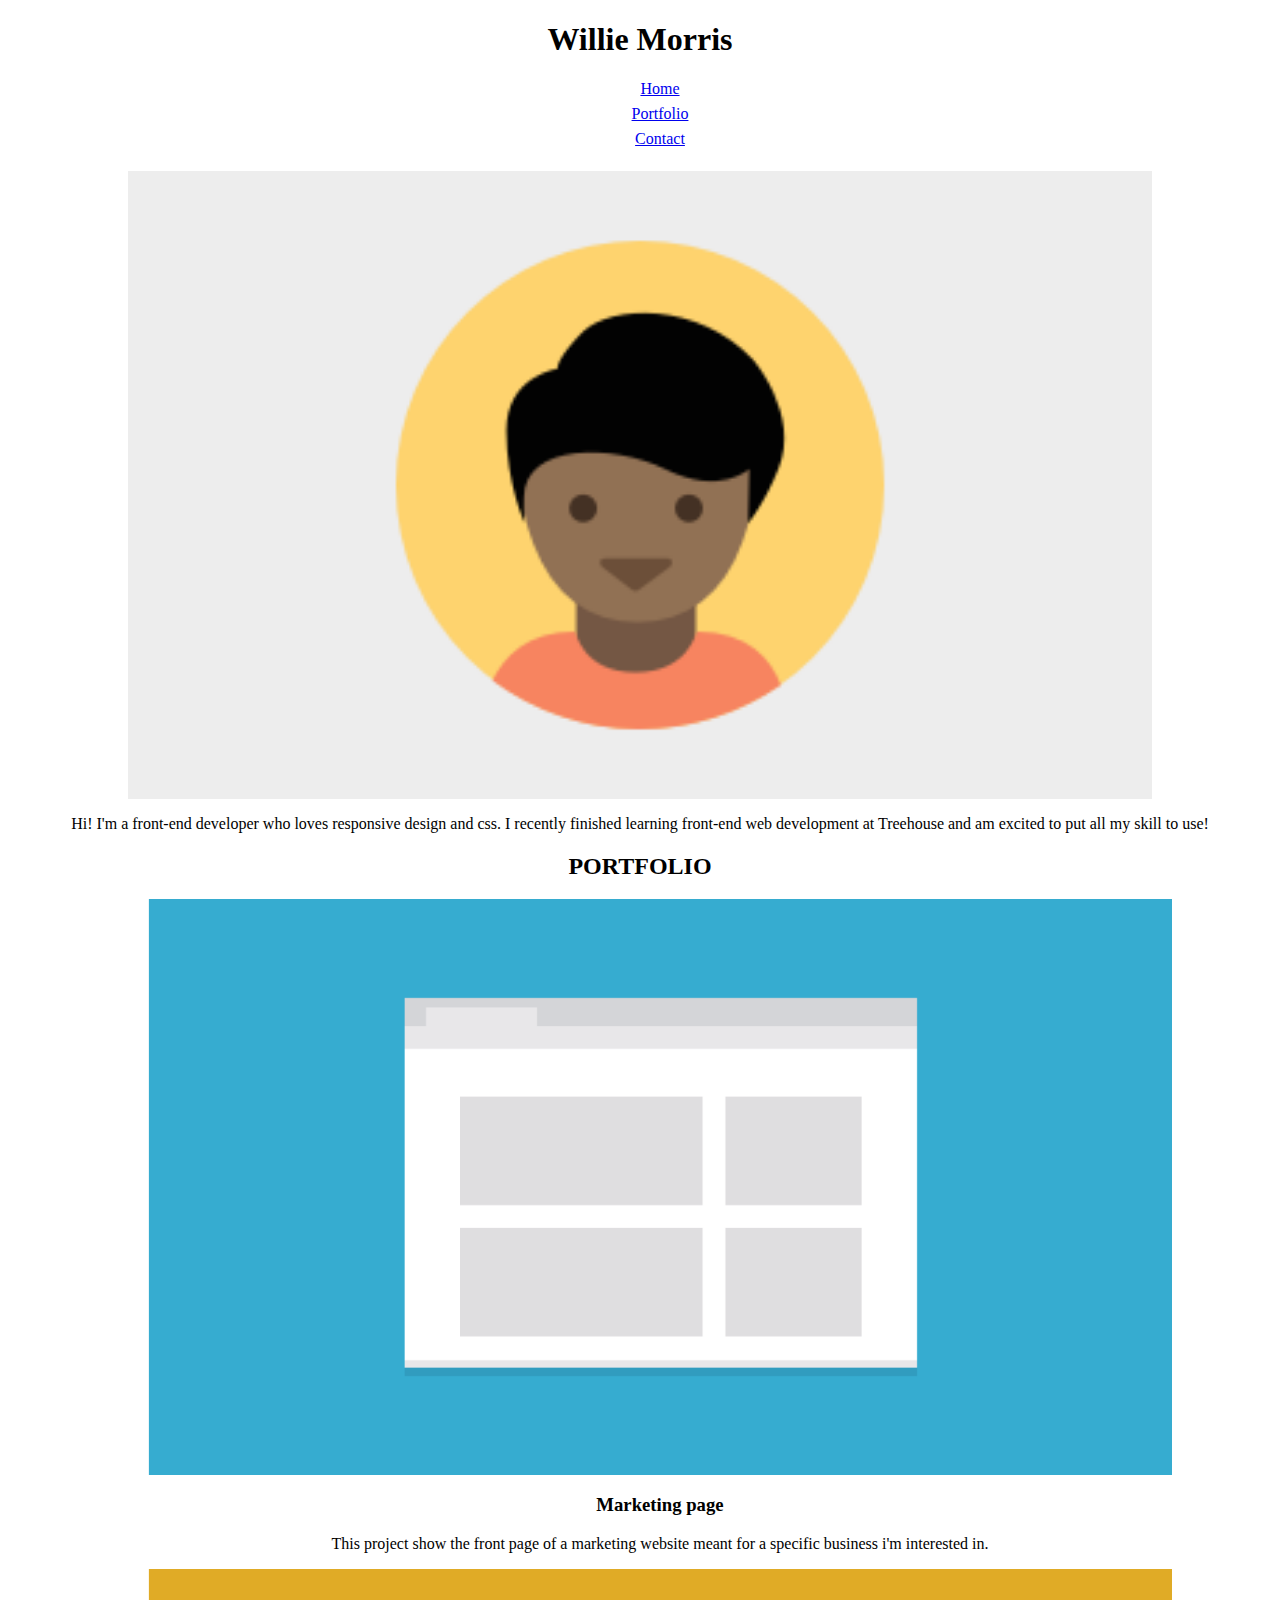
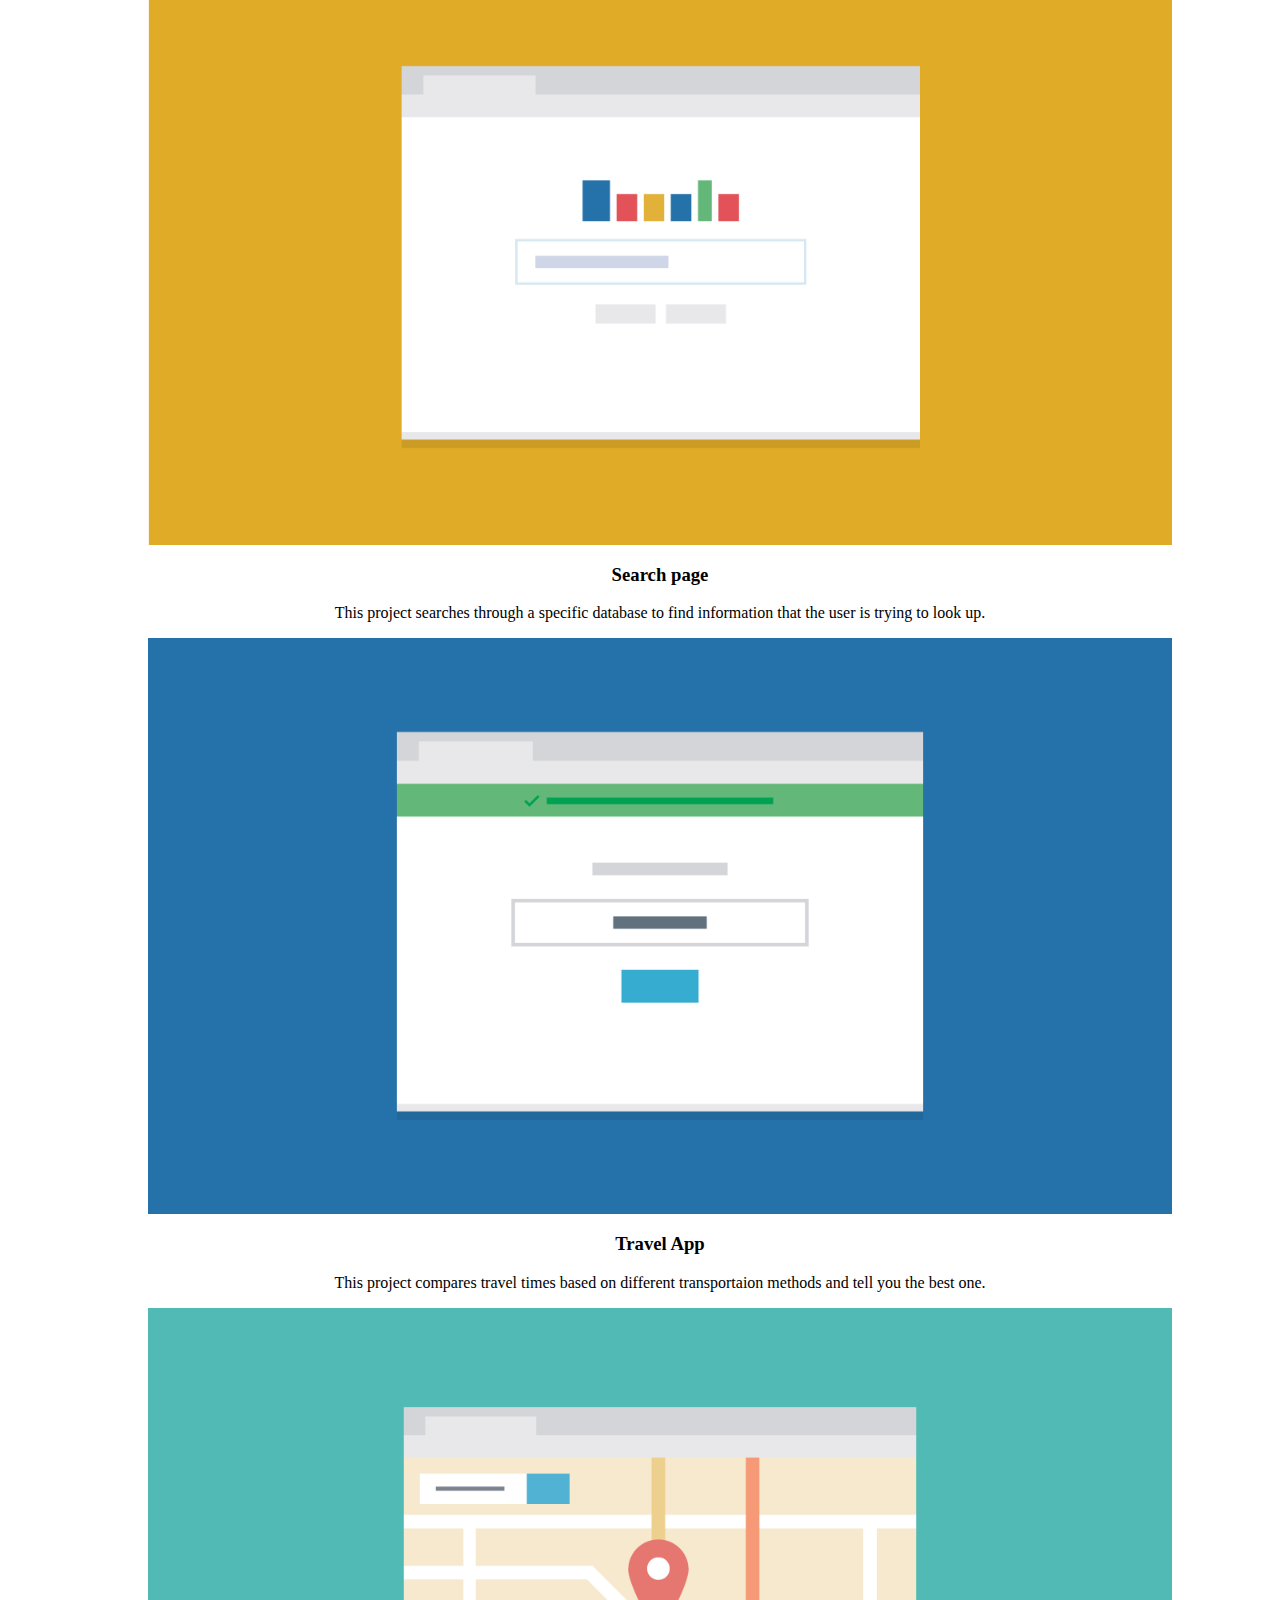
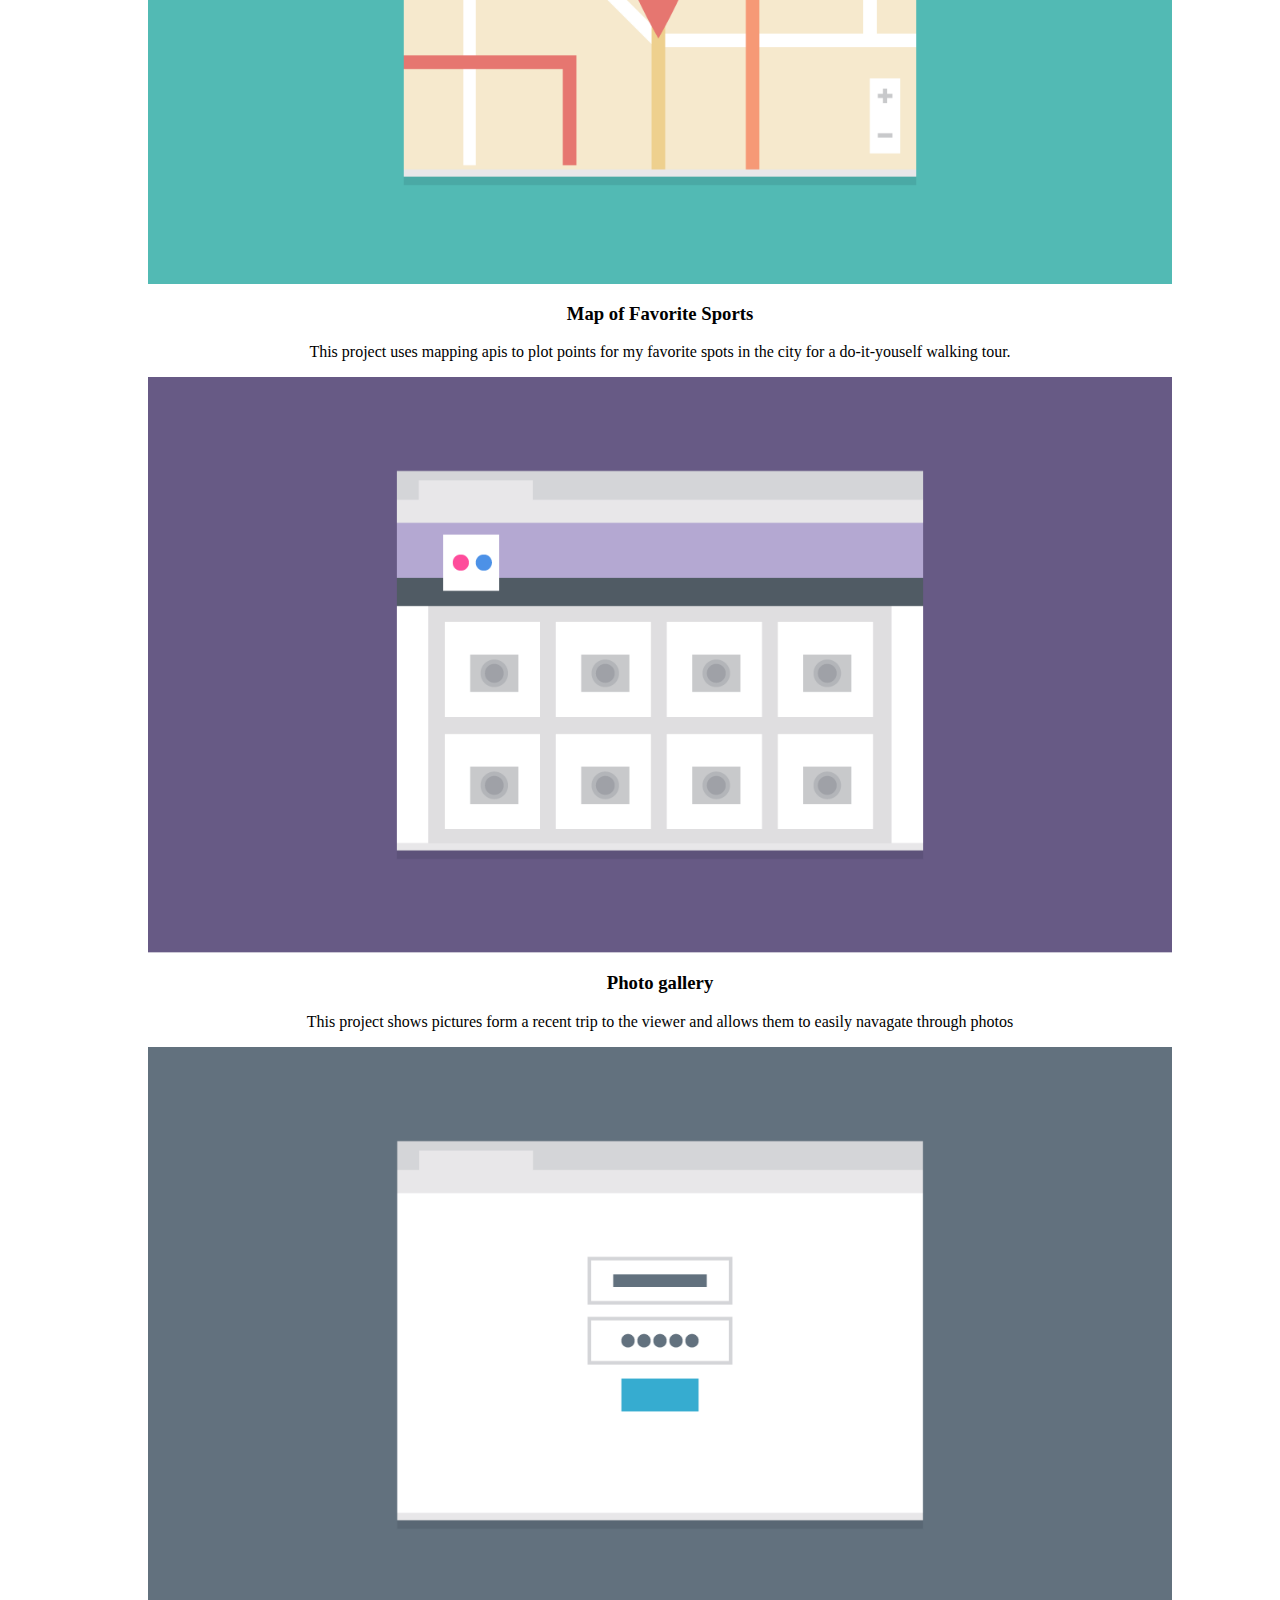
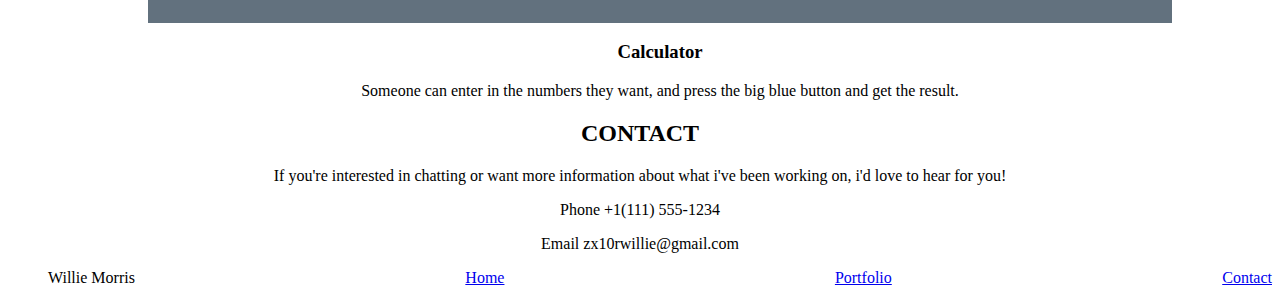
==== index.html @ e632c6b1 "mobile screen css done" ====
<!DOCTYPE html>
<html lang="en">
  <head>
    <meta charset="UTF-8" />
    <meta http-equiv="X-UA-Compatible" content="IE=edge" />
    <meta name="viewport" content="width=device-width, initial-scale=1.0" />
    <link rel="stylesheet" href="css/styles.css" />
    <link rel="preconnect" href="https://fonts.googleapis.com" />
    <link rel="preconnect" href="https://fonts.gstatic.com" crossorigin />
    <link
      href="https://fonts.googleapis.com/css2?family=Roboto:ital,wght@0,400;1,400;1,900&display=swap"
      rel="stylesheet"
    />

    <title>Responsive page layout</title>
  </head>
  <body>
    <header>
      <h1>Willie Morris</h1>
      <nav>
        <ul class="main-nav">
          <li class="fi fi-1"><a href="index.html">Home</a></li>
          <li class="fi fi-2"><a href="pages/Portfolio.html">Portfolio</a></li>
          <li class="fi fi-3"><a href="pages/Contact.html">Contact</a></li>
        </ul>
      </nav>
    </header>
    <main>
      <section>
        <img
          class="pics"
          src="images/Pro-pic.png"
          alt="A picture of Willie Morris"
        />
        <p>
          Hi! I'm a front-end developer who loves responsive design and css. I
          recently finished learning front-end web development at Treehouse and
          am excited to put all my skill to use!
        </p>
      </section>
      <section>
        <h2>PORTFOLIO</h2>
        <ul>
          <li>
            <img
              class="pics"
              src="images/Marketing.png"
              alt="A picture of a mrketing app"
            />
            <h3>Marketing page</h3>
            <p>
              This project show the front page of a marketing website meant for
              a specific business i'm interested in.
            </p>
          </li>
          <li>
            <img
              class="pics"
              src="images/Search.png"
              alt="Pic of search page"
            />
            <h3>Search page</h3>
            <p>
              This project searches through a specific database to find
              information that the user is trying to look up.
            </p>
          </li>
          <li>
            <img class="pics" src="images/Travel.png" alt="Pic of travel app" />
            <h3>Travel App</h3>
            <p>
              This project compares travel times based on different
              transportaion methods and tell you the best one.
            </p>
          </li>
          <li>
            <img class="pics" src="images/Map-of.png" alt="Pic of map app" />
            <h3>Map of Favorite Sports</h3>
            <p>
              This project uses mapping apis to plot points for my favorite
              spots in the city for a do-it-youself walking tour.
            </p>
          </li>
          <li>
            <img
              class="pics"
              src="images/Gallery.png"
              alt="Pic of gallery app"
            />
            <h3>Photo gallery</h3>
            <p>
              This project shows pictures form a recent trip to the viewer and
              allows them to easily navagate through photos
            </p>
          </li>
          <li>
            <img
              class="pics"
              src="images/Calculator.png"
              alt="Pic of calculator app"
            />
            <h3>Calculator</h3>
            <p>
              Someone can enter in the numbers they want, and press the big blue
              button and get the result.
            </p>
          </li>
        </ul>
      </section>
      <section>
        <h2>CONTACT</h2>
        <p>
          If you're interested in chatting or want more information about what
          i've been working on, i'd love to hear for you!
        </p>
        <p>Phone +1(111) 555-1234</p>
        <p>Email <a>zx10rwillie@gmail.com</a></p>
      </section>
    </main>
    <footer>
      <nav>
        <ul class="footer-nav">
          <li class="fi fi-8">Willie Morris</li>
          <li class="fi fi-4"><a href="index.html">Back To Top</a></li>
          <li class="fi fi-5"><a href="index.html">Home</a></li>
          <li class="fi fi-6"><a href="pages/Portfolio.html">Portfolio</a></li>
          <li class="fi fi-7"><a href="pages/Contact.html">Contact</a></li>
        </ul>
      </nav>
    </footer>
  </body>
</html>
---- css/styles.css ----
/* the responsive part */
ul {
  list-style: none;
}
.pics {
  display: block;
  margin-left: auto;
  margin-right: auto;
  width: 80vw;
  
}
h1, 
h2, 
h3, 
p {

  text-align: center;

}

  .main-nav {
    display: flex;
    flex-direction: column;
    align-items: center;
    width: 80vw;
    margin-left: auto;
    margin-right: auto;
   
    
    }

.fi {

}

.fi-1 {
  min-height: 25px;
} 
.fi-2 {
  min-height: 25px;
}
.fi-3 {
  min-height: 25px;
}  



.footer-nav {
  display: flex;
  flex-direction: row;
  justify-content: space-between;
}


.fi-5, .fi-6, .fi-7 {
  display: none;
}


@media (min-width: 768px) {
  .footer-nav {

  }
  .fi-4 {
    display: none;
  }
  
  .fi-5, .fi-6, .fi-7 {
    display: block;
  }
    
    
}

@media (min-width: 1024px) {
    
}
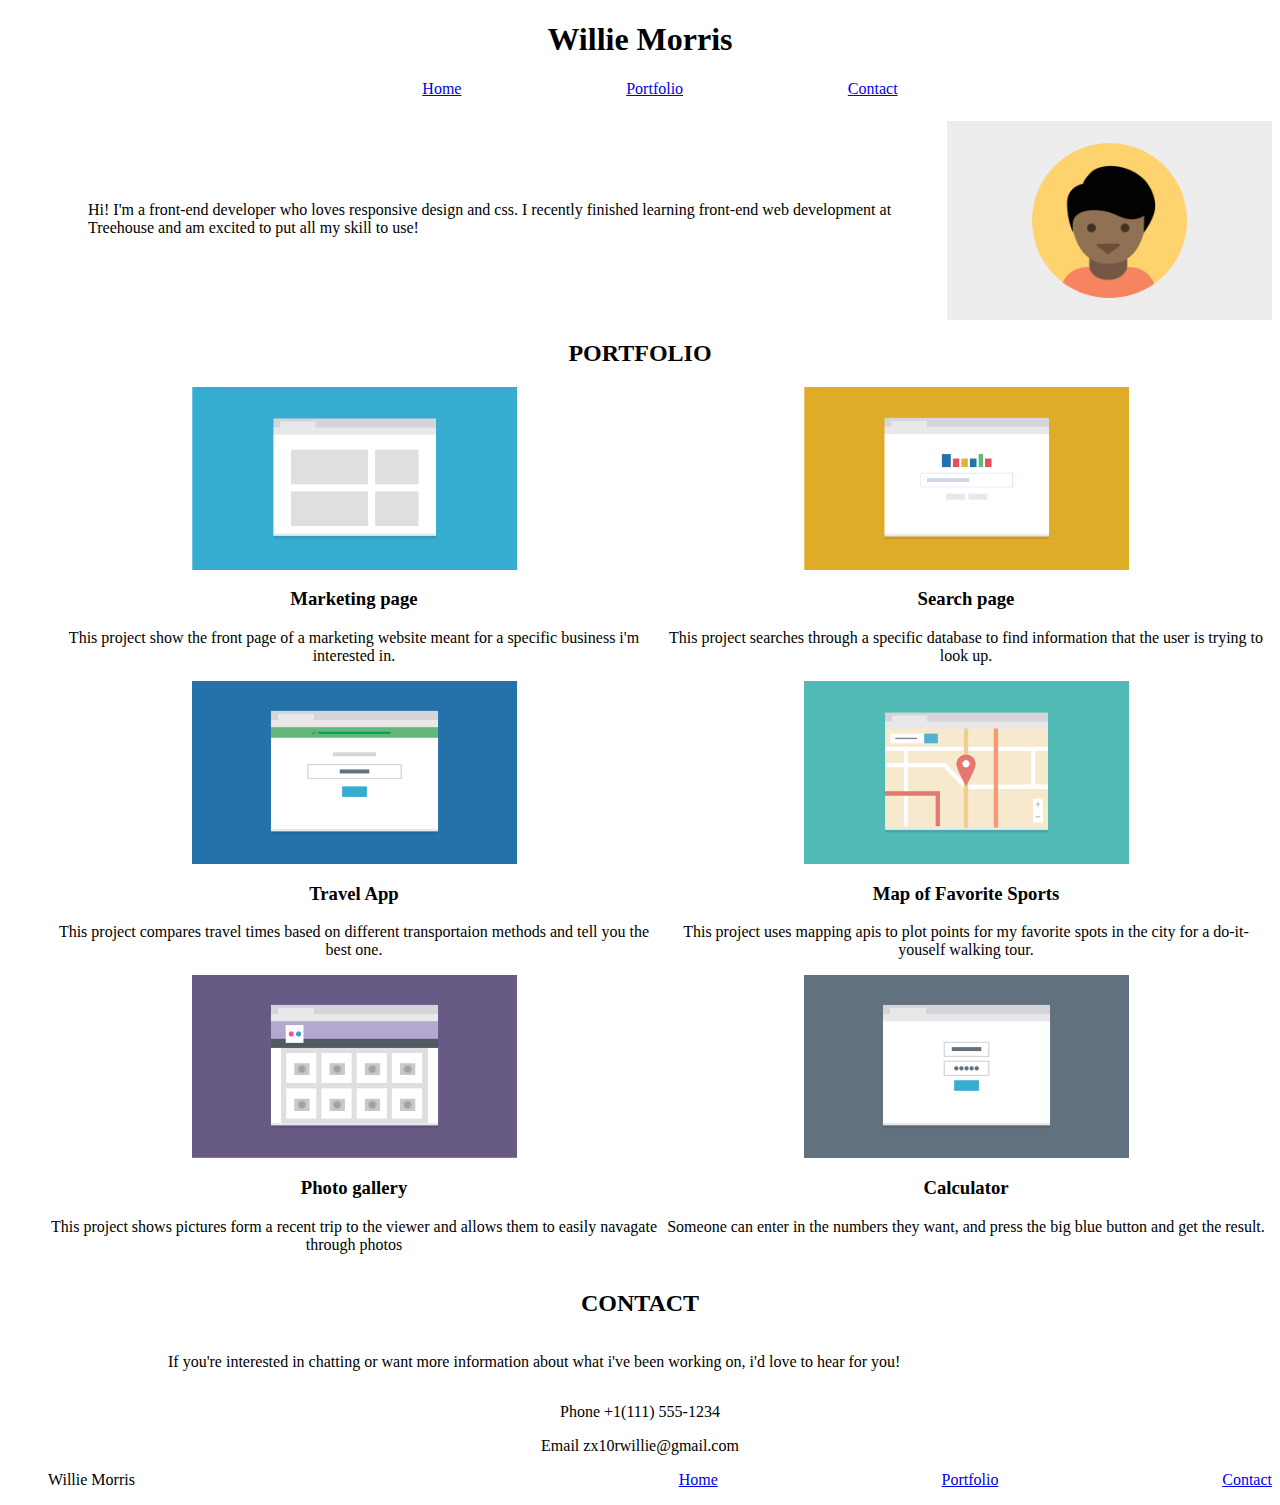
==== commit 15bb532c: "tablet 768 done" ====
--- a/index.html
+++ b/index.html
@@ -26,22 +26,23 @@
       </nav>
     </header>
     <main>
-      <section>
+      <aside class="panda">
         <img
           class="pics"
+          class="panda-1"
           src="images/Pro-pic.png"
           alt="A picture of Willie Morris"
         />
-        <p>
+        <p class="panda-2">
           Hi! I'm a front-end developer who loves responsive design and css. I
           recently finished learning front-end web development at Treehouse and
           am excited to put all my skill to use!
         </p>
-      </section>
+      </aside>
       <section>
         <h2>PORTFOLIO</h2>
-        <ul>
-          <li>
+        <ul class="sub">
+          <li class="sub-1-1">
             <img
               class="pics"
               src="images/Marketing.png"
@@ -53,7 +54,7 @@
               a specific business i'm interested in.
             </p>
           </li>
-          <li>
+          <li class="sub-1-2">
             <img
               class="pics"
               src="images/Search.png"
@@ -109,7 +110,7 @@
       </section>
       <section>
         <h2>CONTACT</h2>
-        <p>
+        <p class="ending">
           If you're interested in chatting or want more information about what
           i've been working on, i'd love to hear for you!
         </p>
--- a/css/styles.css
+++ b/css/styles.css
@@ -8,7 +8,6 @@
   margin-left: auto;
   margin-right: auto;
   width: 80vw;
-  
 }
 h1, 
 h2, 
@@ -18,7 +17,6 @@
   text-align: center;
 
 }
-
   .main-nav {
     display: flex;
     flex-direction: column;
@@ -29,11 +27,9 @@
    
     
     }
-
 .fi {
 
 }
-
 .fi-1 {
   min-height: 25px;
 } 
@@ -43,34 +39,90 @@
 .fi-3 {
   min-height: 25px;
 }  
-
-
-
 .footer-nav {
   display: flex;
   flex-direction: row;
   justify-content: space-between;
 }
-
-
 .fi-5, .fi-6, .fi-7 {
   display: none;
 }
 
 
 @media (min-width: 768px) {
-  .footer-nav {
+  /* Flex for the main nav and name */
+  .main-nav {
+    display: flex;
+    flex-direction: row;
+    justify-content: space-around;
+    width: 75vw;
+    margin-left: auto;
+    margin-right: auto;
+    }
+    .fi-1 {
+      margin-left: 10em;
+    }
+    .fi-3 {
+      margin-right: 10em;
+    }
+    /* Flex for the profile pic and enrty satment. */
+  .panda {
+    display: flex;
+    flex-direction: row-reverse;
+  }
+
+  .panda-2 {
+  margin-top: 5em;
+  margin-left: 5em;
+  text-align: left;
+  }
+  /* Flex for the articles and pics */
+  .sub {
+
+    display: grid;
+    grid-template-rows: 2fr,2fr,2fr;
+    grid-template-columns: 2fr,2fr;
 
   }
-  .fi-4 {
-    display: none;
+  .sub-1-1 {
+    grid-row-start: 1;
+    grid-row-end: 2;
+    grid-column-start: 1;
+    grid-column-end: 2;
   }
+  .sub-1-2 {
+    grid-row-start: 1;
+    grid-row-end: 2;
+    grid-column-start: 2;
+    grid-column-end: 2;
+  }
+  /* picture width correction */
+  .pics {
+    width: 325px;
+  }
+  /* Flex for the footer nav */
+  .footer-nav {
+    display: flex;
+    flex-direction: row;
+    justify-content: f;
   
+  }
+  .fi-8 {
+    margin-right: 20rem;
+  }
   .fi-5, .fi-6, .fi-7 {
     display: block;
   }
     
-    
+  .fi-4 {
+    display: none;
+  }
+  .ending {
+    display: inline-block;
+    margin-left: 10em;
+    margin-right: 10em;
+ 
+  }
 }
 
 @media (min-width: 1024px) {
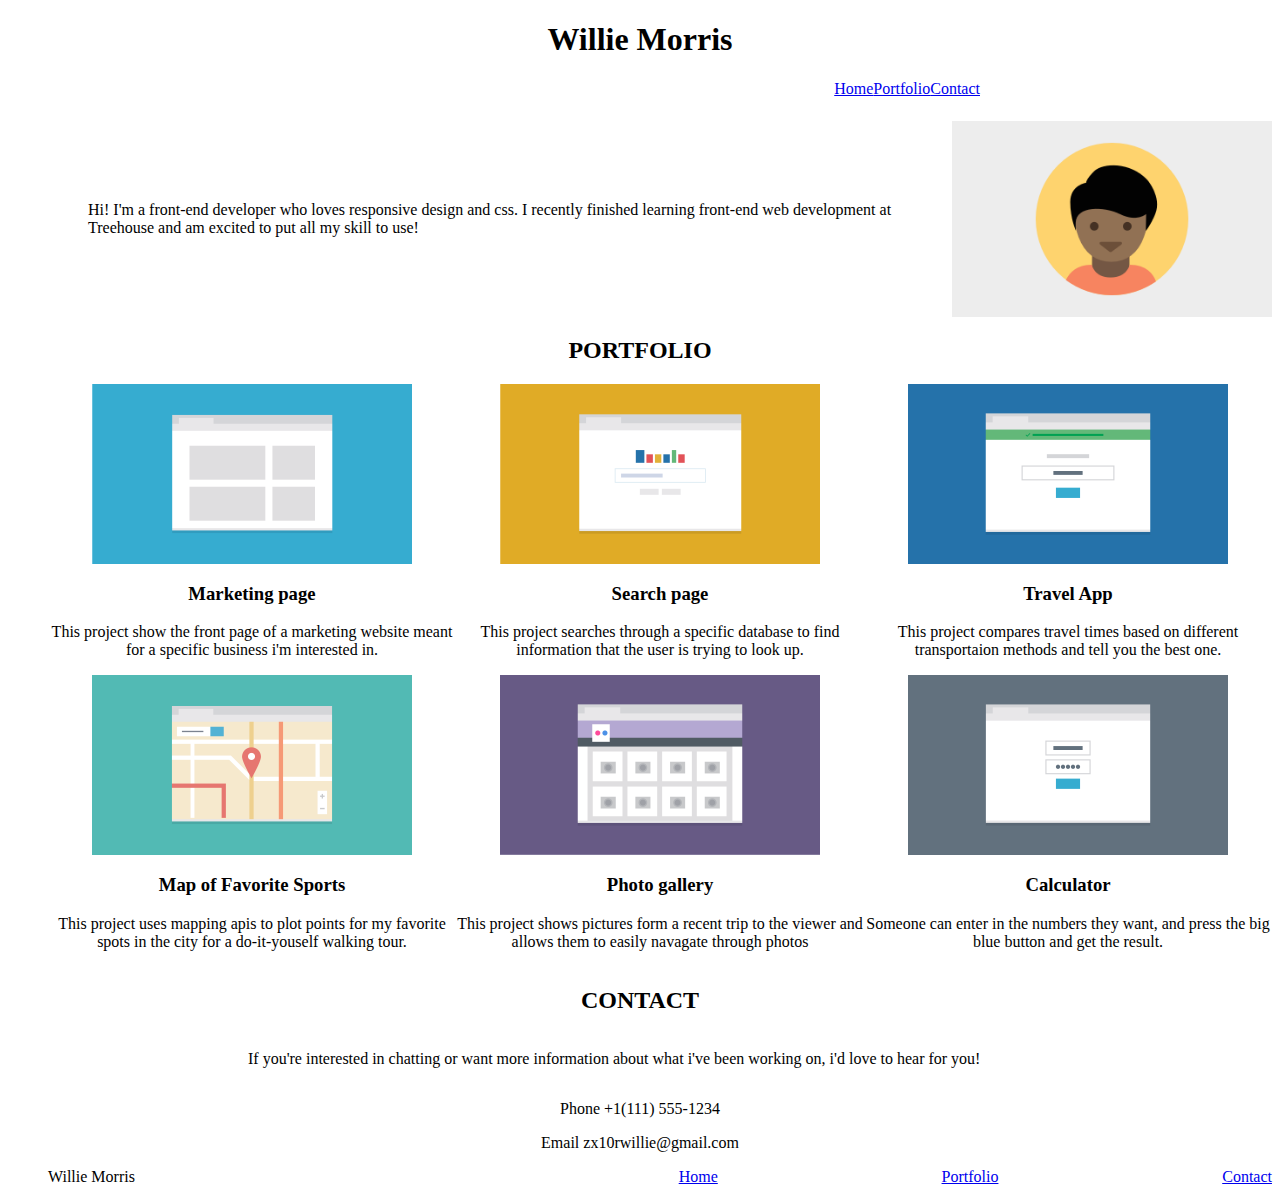
==== commit 6d1b88e7: "starting the 1024" ====
--- a/index.html
+++ b/index.html
@@ -66,7 +66,7 @@
               information that the user is trying to look up.
             </p>
           </li>
-          <li>
+          <li class="sub-1-3">
             <img class="pics" src="images/Travel.png" alt="Pic of travel app" />
             <h3>Travel App</h3>
             <p>
--- a/css/styles.css
+++ b/css/styles.css
@@ -27,9 +27,7 @@
    
     
     }
-.fi {
-
-}
+
 .fi-1 {
   min-height: 25px;
 } 
@@ -126,5 +124,79 @@
 }
 
 @media (min-width: 1024px) {
+  /* Flex for the main nav and name */
+  .main-nav {
+    display: flex;
+    flex-direction: row;
+    justify-content:flex-end;
+    width: 75vw;
+
+    }
+
+    /* Flex for the profile pic and enrty satment. */
+  .panda {
+    display: flex;
+    flex-direction: row-reverse;
+  }
+
+  .panda-2 {
+  margin-top: 5em;
+  margin-left: 5em;
+  text-align: left;
+  }
+  /* Flex for the articles and pics */
+  .sub {
+
+    display: grid;
+    grid-template-rows: 2fr,2fr,;
+    grid-template-columns: 2fr,2fr,2fr;
+
+  }
+  .sub-1-1 {
+    grid-row-start: 1;
+    grid-row-end: 2;
+    grid-column-start: 1;
+    grid-column-end: 2;
+  }
+  .sub-1-2 {
+    grid-row-start: 1;
+    grid-row-end: 2;
+    grid-column-start: 2;
+    grid-column-end: 2;
+  }
+  .sub-1-3 {
+    grid-row-start: 1;
+    grid-row-end: 2;
+    grid-column-start: 3;
+    grid-column-end: 3;
+  }
+  /* picture width correction */
+  .pics {
+    width: 320px;
+  }
+  /* Flex for the footer nav */
+  .footer-nav {
+    display: flex;
+    flex-direction: row;
+    justify-content: f;
+  
+  }
+  .fi-8 {
+    margin-right: 20rem;
+  }
+  .fi-5, .fi-6, .fi-7 {
+    display: block;
+  }
+    
+  .fi-4 {
+    display: none;
+  }
+  .ending {
+    display: inline-block;
+    margin-left: 15em;
+    margin-right: 15em;
+ 
+  }
+
     
 }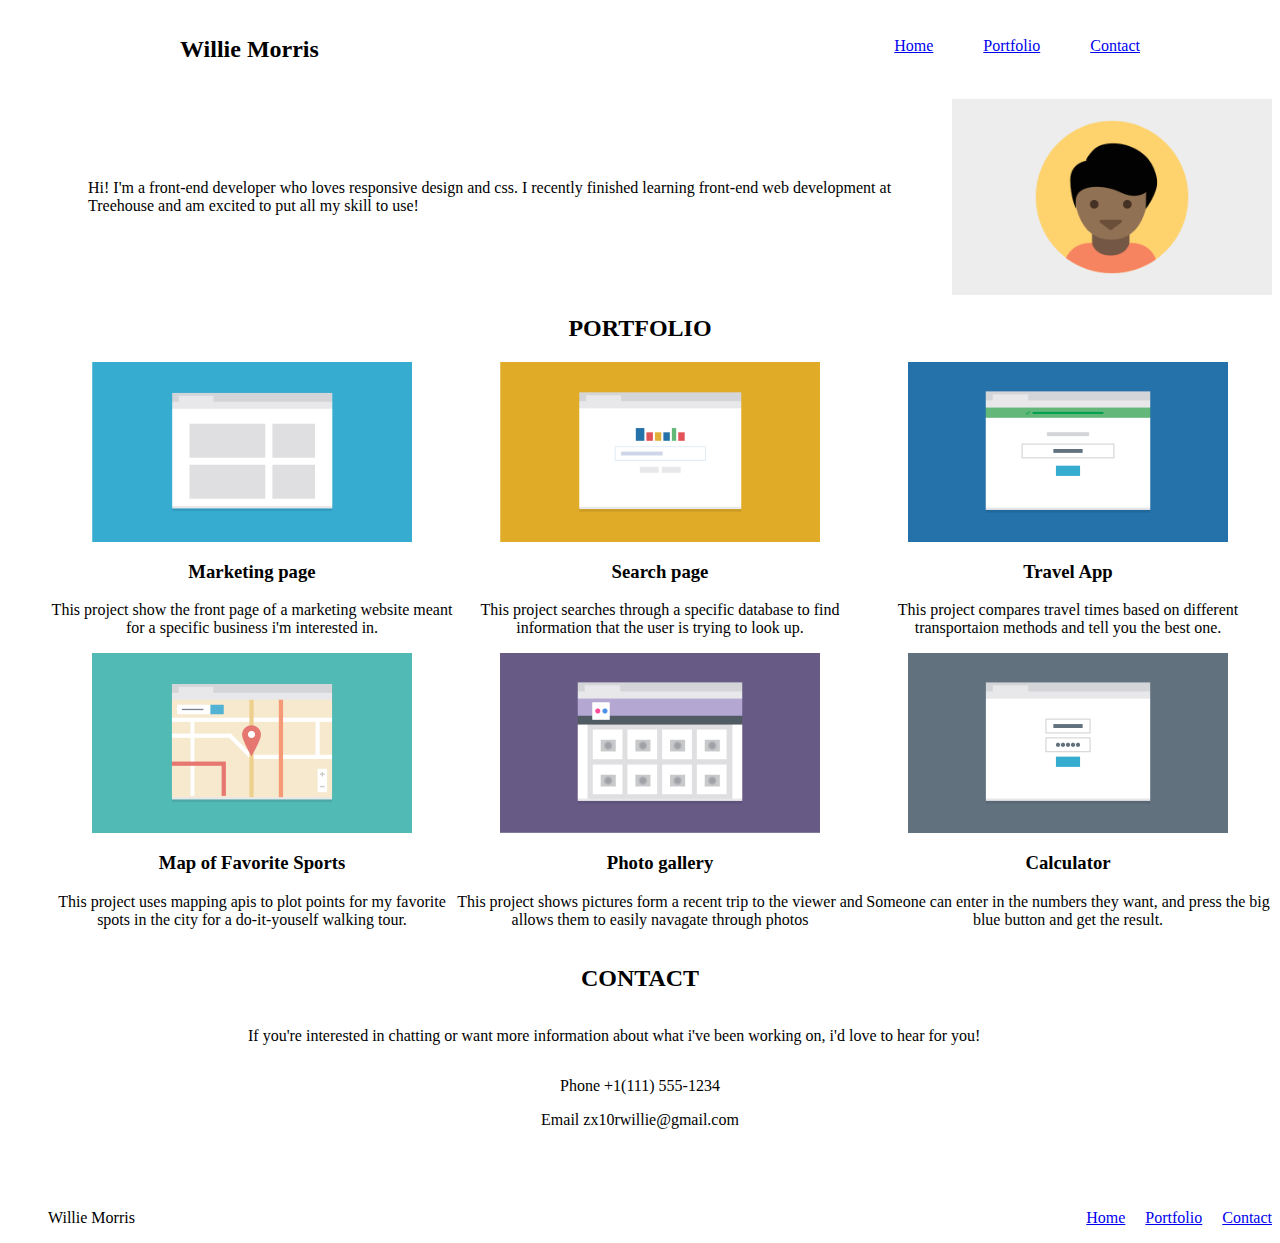
==== commit 2a3d73c8: "done with 1024 and nav bars" ====
--- a/index.html
+++ b/index.html
@@ -19,6 +19,7 @@
       <h1>Willie Morris</h1>
       <nav>
         <ul class="main-nav">
+          <h2 class="fullscreen-name">Willie Morris</h2>
           <li class="fi fi-1"><a href="index.html">Home</a></li>
           <li class="fi fi-2"><a href="pages/Portfolio.html">Portfolio</a></li>
           <li class="fi fi-3"><a href="pages/Contact.html">Contact</a></li>
@@ -108,7 +109,7 @@
           </li>
         </ul>
       </section>
-      <section>
+      <section class="contact">
         <h2>CONTACT</h2>
         <p class="ending">
           If you're interested in chatting or want more information about what
--- a/css/styles.css
+++ b/css/styles.css
@@ -8,6 +8,9 @@
   margin-left: auto;
   margin-right: auto;
   width: 80vw;
+}
+.fullscreen-name {
+  display: none;
 }
 h1, 
 h2, 
@@ -49,6 +52,10 @@
 
 @media (min-width: 768px) {
   /* Flex for the main nav and name */
+  .fullscreen-name {
+    display: none;
+
+  }
   .main-nav {
     display: flex;
     flex-direction: row;
@@ -102,14 +109,23 @@
   .footer-nav {
     display: flex;
     flex-direction: row;
-    justify-content: f;
-  
   }
   .fi-8 {
     margin-right: 20rem;
   }
   .fi-5, .fi-6, .fi-7 {
     display: block;
+  }
+  .fi-5 {
+    margin-left: auto;
+  }
+  .fi-6 {
+    margin-right: 0;
+    margin-left: 20px;
+  }
+  .fi-7 {
+    margin-right: 0;
+    margin-left: 20px;
   }
     
   .fi-4 {
@@ -125,6 +141,10 @@
 
 @media (min-width: 1024px) {
   /* Flex for the main nav and name */
+  .fullscreen-name {
+    display: block;
+    margin-right: 6em;
+  }
   .main-nav {
     display: flex;
     flex-direction: row;
@@ -132,7 +152,22 @@
     width: 75vw;
 
     }
-
+    .fi-1 {
+      margin-left: auto;
+      margin-right: 0;
+    }
+    .fi-2 {
+      margin-left: 50px;
+      margin-right: 0;
+      
+    }
+    .fi-3 {
+      margin-left: 50px;
+      margin-right: 0;
+    }
+  h1 {
+    display: none;
+  }
     /* Flex for the profile pic and enrty satment. */
   .panda {
     display: flex;
@@ -178,11 +213,20 @@
   .footer-nav {
     display: flex;
     flex-direction: row;
-    justify-content: f;
-  
+  }
+  .fi-5 {
+    margin-left: auto;
+  }
+  .fi-6 {
+    margin-right: 0;
+    margin-left: 20px;
+  }
+  .fi-7 {
+    margin-right: 0;
+    margin-left: 20px;
   }
   .fi-8 {
-    margin-right: 20rem;
+    margin-right: 40em;
   }
   .fi-5, .fi-6, .fi-7 {
     display: block;
@@ -197,6 +241,8 @@
     margin-right: 15em;
  
   }
-
+  .contact {
+    margin-bottom: 5em;
+  }
     
 }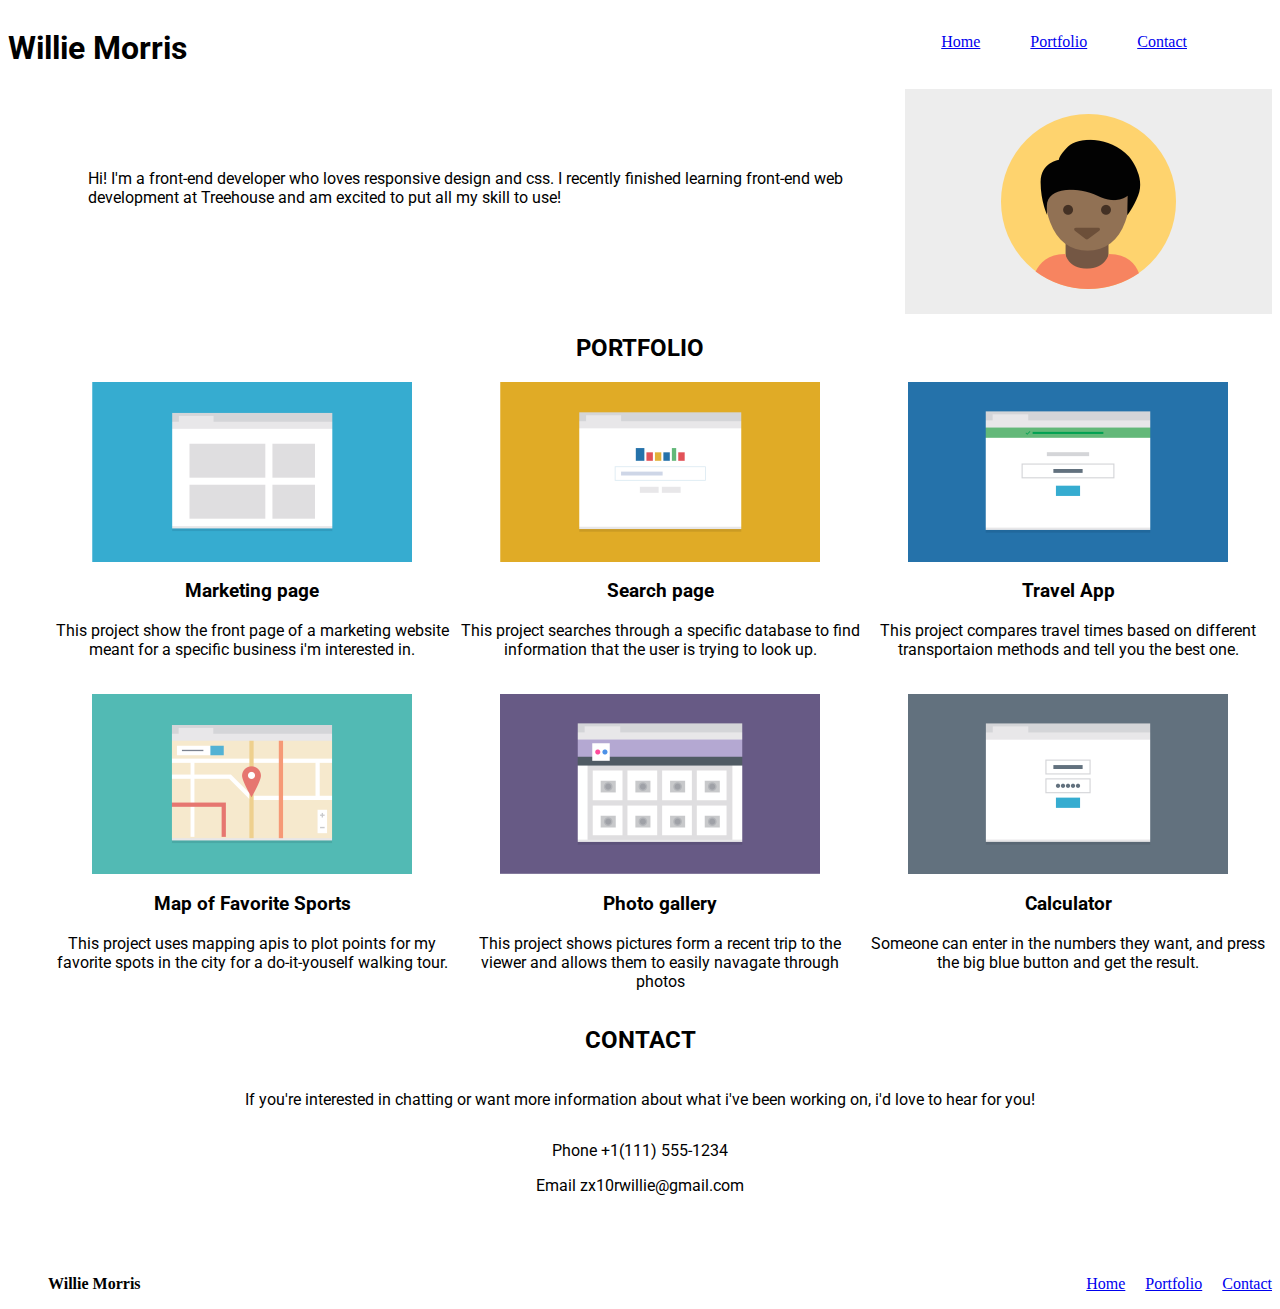
==== commit a1c55e11: "validating" ====
--- a/index.html
+++ b/index.html
@@ -15,24 +15,23 @@
     <title>Responsive page layout</title>
   </head>
   <body>
-    <header>
+    <header class="even">
       <h1>Willie Morris</h1>
       <nav>
         <ul class="main-nav">
-          <h2 class="fullscreen-name">Willie Morris</h2>
           <li class="fi fi-1"><a href="index.html">Home</a></li>
-          <li class="fi fi-2"><a href="pages/Portfolio.html">Portfolio</a></li>
-          <li class="fi fi-3"><a href="pages/Contact.html">Contact</a></li>
+          <li class="fi fi-2"><a href="#portfolio">Portfolio</a></li>
+          <li class="fi fi-3"><a href="#contact">Contact</a></li>
         </ul>
       </nav>
     </header>
     <main>
       <aside class="panda">
         <img
-          class="pics"
-          class="panda-1"
+          class="pics, panda-1"
           src="images/Pro-pic.png"
-          alt="A picture of Willie Morris"
+          alt="A picture of
+        Willie Morris"
         />
         <p class="panda-2">
           Hi! I'm a front-end developer who loves responsive design and css. I
@@ -41,7 +40,7 @@
         </p>
       </aside>
       <section>
-        <h2>PORTFOLIO</h2>
+        <h2 id="portfolio">PORTFOLIO</h2>
         <ul class="sub">
           <li class="sub-1-1">
             <img
@@ -110,7 +109,7 @@
         </ul>
       </section>
       <section class="contact">
-        <h2>CONTACT</h2>
+        <h2 id="contact">CONTACT</h2>
         <p class="ending">
           If you're interested in chatting or want more information about what
           i've been working on, i'd love to hear for you!
--- a/css/styles.css
+++ b/css/styles.css
@@ -1,5 +1,7 @@
 
 /* the responsive part */
+
+
 ul {
   list-style: none;
 }
@@ -9,14 +11,11 @@
   margin-right: auto;
   width: 80vw;
 }
-.fullscreen-name {
-  display: none;
-}
 h1, 
 h2, 
 h3, 
 p {
-
+  font-family: Roboto;
   text-align: center;
 
 }
@@ -52,10 +51,6 @@
 
 @media (min-width: 768px) {
   /* Flex for the main nav and name */
-  .fullscreen-name {
-    display: none;
-
-  }
   .main-nav {
     display: flex;
     flex-direction: row;
@@ -85,8 +80,8 @@
   .sub {
 
     display: grid;
-    grid-template-rows: 2fr,2fr,2fr;
-    grid-template-columns: 2fr,2fr;
+    grid-template-rows: 2fr 2fr 2fr;
+    grid-template-columns: 2fr 2fr;
 
   }
   .sub-1-1 {
@@ -141,15 +136,16 @@
 
 @media (min-width: 1024px) {
   /* Flex for the main nav and name */
-  .fullscreen-name {
-    display: block;
-    margin-right: 6em;
+  .even {
+    display: flex;
+    flex-direction: row;
   }
   .main-nav {
     display: flex;
     flex-direction: row;
     justify-content:flex-end;
     width: 75vw;
+    margin-top: 25px;
 
     }
     .fi-1 {
@@ -165,13 +161,12 @@
       margin-left: 50px;
       margin-right: 0;
     }
-  h1 {
-    display: none;
-  }
+  
     /* Flex for the profile pic and enrty satment. */
   .panda {
     display: flex;
     flex-direction: row-reverse;
+    
   }
 
   .panda-2 {
@@ -183,8 +178,8 @@
   .sub {
 
     display: grid;
-    grid-template-rows: 2fr,2fr,;
-    grid-template-columns: 2fr,2fr,2fr;
+    grid-template-rows: 2fr 2fr;
+    grid-template-columns: 2fr 2fr 2fr;
 
   }
   .sub-1-1 {
@@ -227,6 +222,7 @@
   }
   .fi-8 {
     margin-right: 40em;
+    font-weight: 900;
   }
   .fi-5, .fi-6, .fi-7 {
     display: block;
@@ -237,12 +233,10 @@
   }
   .ending {
     display: inline-block;
-    margin-left: 15em;
-    margin-right: 15em;
- 
+    text-align: center;
   }
   .contact {
     margin-bottom: 5em;
-  }
-    
+    text-align: center;
+  }
 }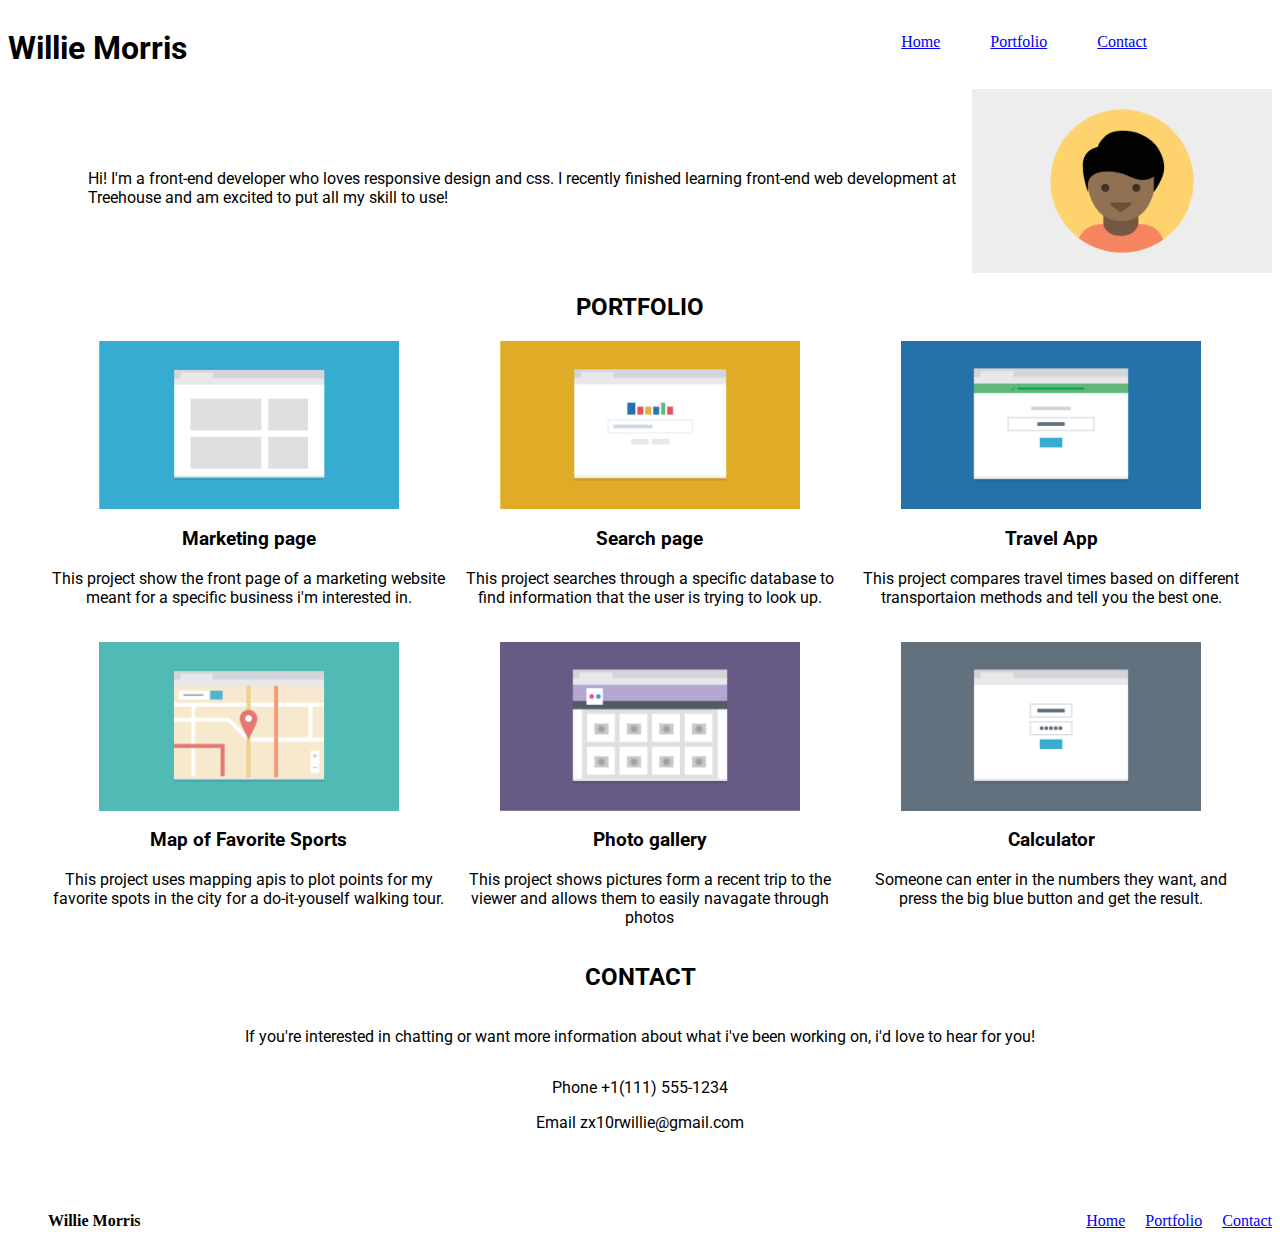
==== commit d3b58569: "Fixing small errors" ====
--- a/index.html
+++ b/index.html
@@ -28,7 +28,7 @@
     <main>
       <aside class="panda">
         <img
-          class="pics, panda-1"
+          class="pics"
           src="images/Pro-pic.png"
           alt="A picture of
         Willie Morris"
@@ -82,7 +82,7 @@
               spots in the city for a do-it-youself walking tour.
             </p>
           </li>
-          <li>
+          <li class="sub-2-3">
             <img
               class="pics"
               src="images/Gallery.png"
@@ -94,7 +94,7 @@
               allows them to easily navagate through photos
             </p>
           </li>
-          <li>
+          <li class="sub-2-3">
             <img
               class="pics"
               src="images/Calculator.png"
--- a/css/styles.css
+++ b/css/styles.css
@@ -22,12 +22,10 @@
   .main-nav {
     display: flex;
     flex-direction: column;
+    flex-grow: inherit;
     align-items: center;
-    width: 80vw;
-    margin-left: auto;
-    margin-right: auto;
-   
-    
+    width: 100vw;
+    padding-left: 0;
     }
 
 .fi-1 {
@@ -180,15 +178,20 @@
     display: grid;
     grid-template-rows: 2fr 2fr;
     grid-template-columns: 2fr 2fr 2fr;
+    margin-right: 20px;
+    margin-left: auto;
 
   }
   .sub-1-1 {
+  
     grid-row-start: 1;
     grid-row-end: 2;
     grid-column-start: 1;
     grid-column-end: 2;
   }
   .sub-1-2 {
+    margin-left: 15px;
+    margin-right: 15px;
     grid-row-start: 1;
     grid-row-end: 2;
     grid-column-start: 2;
@@ -200,9 +203,14 @@
     grid-column-start: 3;
     grid-column-end: 3;
   }
+  .sub-2-3 {
+    margin-left: 15px;
+    margin-right: 15px;
+  }
+
   /* picture width correction */
   .pics {
-    width: 320px;
+    width: 300px;
   }
   /* Flex for the footer nav */
   .footer-nav {
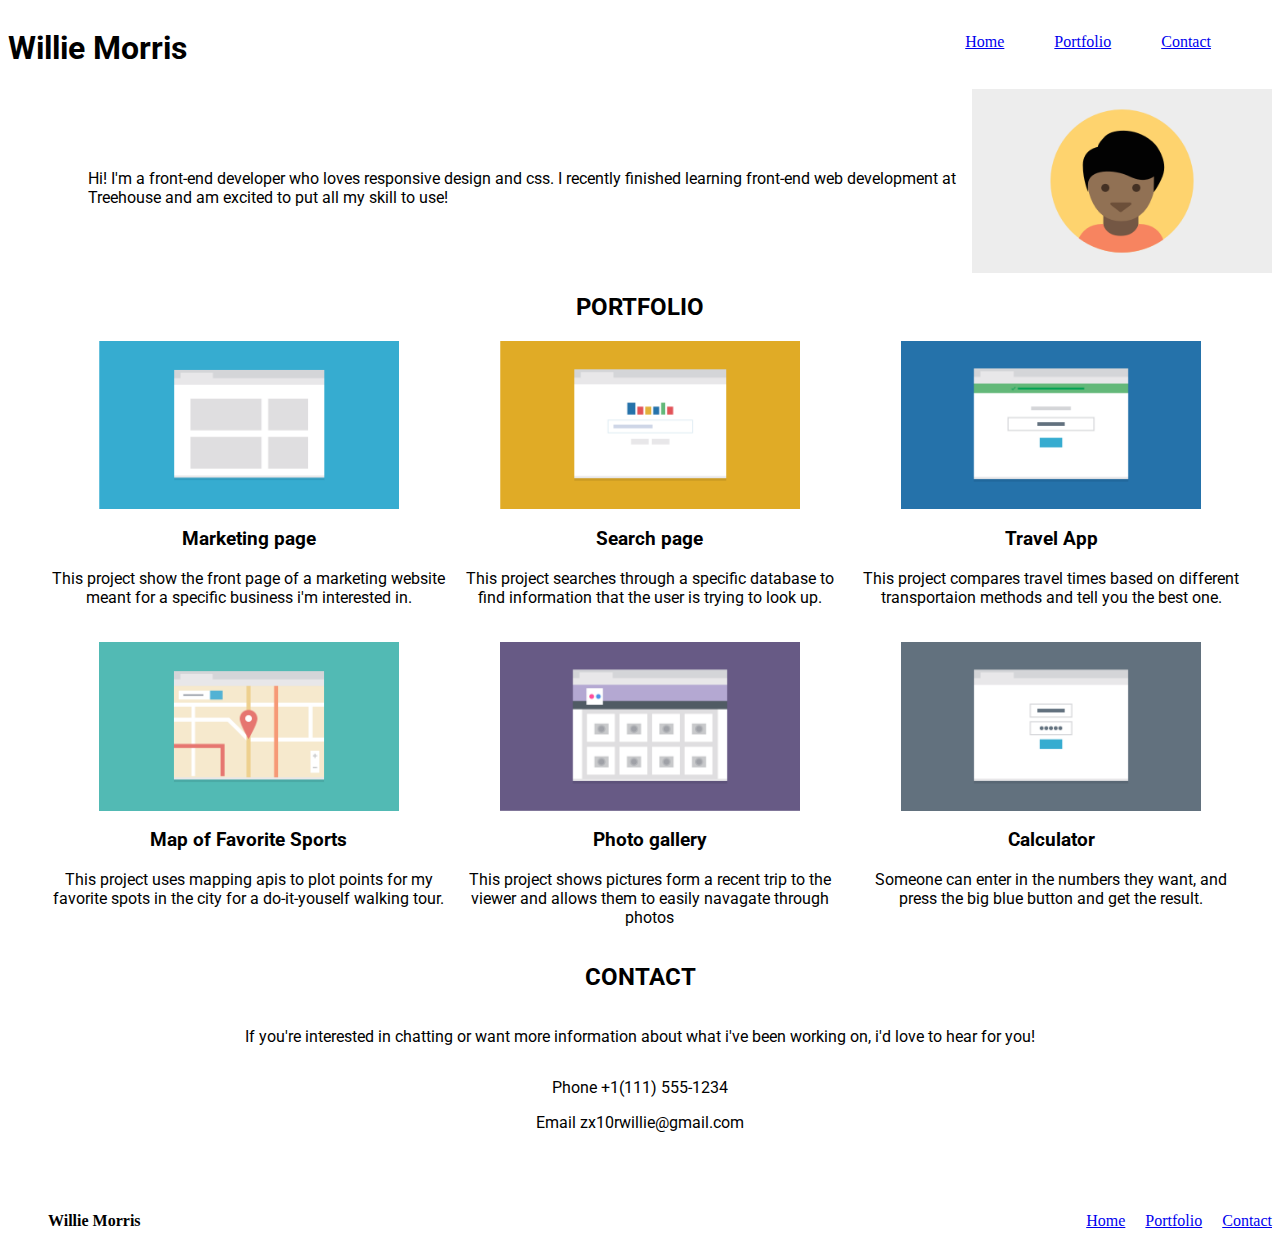
==== commit 602ac088: "Fixing links" ====
--- a/index.html
+++ b/index.html
@@ -19,7 +19,7 @@
       <h1>Willie Morris</h1>
       <nav>
         <ul class="main-nav">
-          <li class="fi fi-1"><a href="index.html">Home</a></li>
+          <li class="fi fi-1"><a href="#top">Home</a></li>
           <li class="fi fi-2"><a href="#portfolio">Portfolio</a></li>
           <li class="fi fi-3"><a href="#contact">Contact</a></li>
         </ul>
@@ -122,10 +122,10 @@
       <nav>
         <ul class="footer-nav">
           <li class="fi fi-8">Willie Morris</li>
-          <li class="fi fi-4"><a href="index.html">Back To Top</a></li>
-          <li class="fi fi-5"><a href="index.html">Home</a></li>
-          <li class="fi fi-6"><a href="pages/Portfolio.html">Portfolio</a></li>
-          <li class="fi fi-7"><a href="pages/Contact.html">Contact</a></li>
+          <li class="fi fi-4"><a href="#top">Back To Top</a></li>
+          <li class="fi fi-5"><a href="#top">Home</a></li>
+          <li class="fi fi-6"><a href="#portfolio">Portfolio</a></li>
+          <li class="fi fi-7"><a href="#contact">Contact</a></li>
         </ul>
       </nav>
     </footer>
--- a/css/styles.css
+++ b/css/styles.css
@@ -142,8 +142,9 @@
     display: flex;
     flex-direction: row;
     justify-content:flex-end;
-    width: 75vw;
+    width: 80vw;
     margin-top: 25px;
+    margin-right: 0;
 
     }
     .fi-1 {
